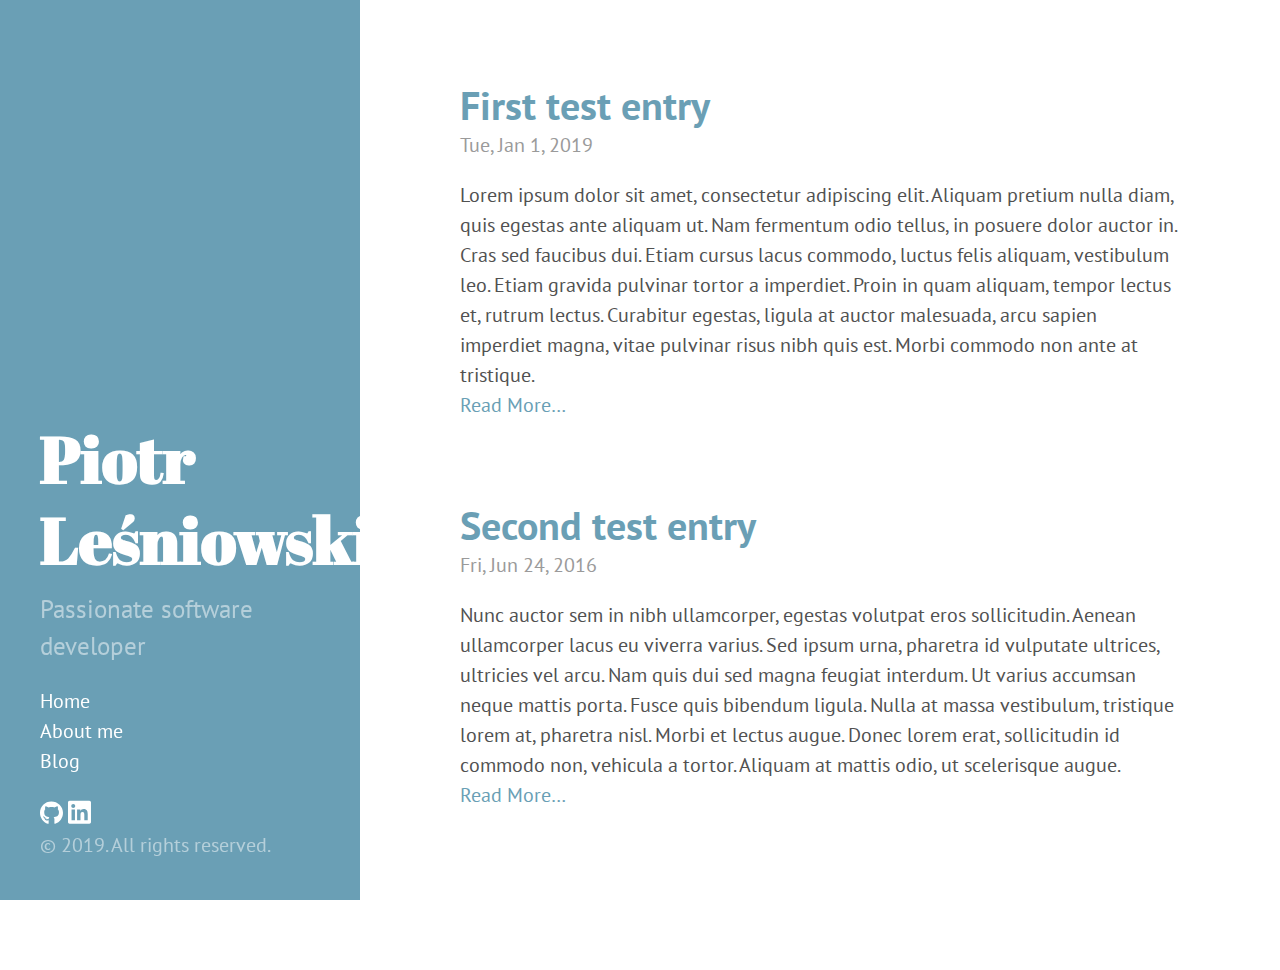
==== posts/index.html @ f8ca3696 "rebuilding site" ====
<!DOCTYPE html>
<html xmlns="http://www.w3.org/1999/xhtml" xml:lang="en-us" lang="en-us">
<head>
  <link href="//gmpg.org/xfn/11" rel="profile">
  <meta http-equiv="content-type" content="text/html; charset=utf-8">
  <meta name="generator" content="Hugo 0.58.2" />

  
  <meta name="viewport" content="width=device-width, initial-scale=1.0">

  <title>Posts &middot; Piotr Leśniowski</title>

  
  <link type="text/css" rel="stylesheet" href="https://pere605.github.io/css/print.css" media="print">
  <link type="text/css" rel="stylesheet" href="https://pere605.github.io/css/poole.css">
  <link type="text/css" rel="stylesheet" href="https://pere605.github.io/css/syntax.css">
  <link type="text/css" rel="stylesheet" href="https://pere605.github.io/css/hyde.css">
  <link type="text/css" rel="stylesheet" href="https://pere605.github.io/css/fa.css">
    <link rel="stylesheet" href="https://fonts.googleapis.com/css?family=Abril+Fatface|PT+Sans:400,400i,700">


  
  <link rel="apple-touch-icon-precomposed" sizes="144x144" href="/apple-touch-icon-144-precomposed.png">
  <link rel="shortcut icon" href="/favicon.png">

  
  <link href="https://pere605.github.io/posts/index.xml" rel="alternate" type="application/rss+xml" title="Piotr Leśniowski" />
  
</head>

  <body class="theme-base-0d ">
  <aside class="sidebar">
  <div class="container sidebar-sticky">
    <div class="sidebar-about">
      <a href="https://pere605.github.io/"><h1>Piotr Leśniowski</h1></a>
      <p class="lead">
       Passionate software developer 
      </p>
    </div>

    <nav>
      <ul class="sidebar-nav">
        <li><a href="https://pere605.github.io/">Home</a> </li>
        <li><a href="/about"> About me </a></li><li><a href="/posts"> Blog </a></li>
      </ul>
    </nav>

    <a href="https://github.com/pere605" target="_blank"><span class="inline-svg" ><svg xmlns="http://www.w3.org/2000/svg" viewBox="0 0 496 512"><path fill="currentColor" d="M165.9 397.4c0 2-2.3 3.6-5.2 3.6-3.3.3-5.6-1.3-5.6-3.6 0-2 2.3-3.6 5.2-3.6 3-.3 5.6 1.3 5.6 3.6zm-31.1-4.5c-.7 2 1.3 4.3 4.3 4.9 2.6 1 5.6 0 6.2-2s-1.3-4.3-4.3-5.2c-2.6-.7-5.5.3-6.2 2.3zm44.2-1.7c-2.9.7-4.9 2.6-4.6 4.9.3 2 2.9 3.3 5.9 2.6 2.9-.7 4.9-2.6 4.6-4.6-.3-1.9-3-3.2-5.9-2.9zM244.8 8C106.1 8 0 113.3 0 252c0 110.9 69.8 205.8 169.5 239.2 12.8 2.3 17.3-5.6 17.3-12.1 0-6.2-.3-40.4-.3-61.4 0 0-70 15-84.7-29.8 0 0-11.4-29.1-27.8-36.6 0 0-22.9-15.7 1.6-15.4 0 0 24.9 2 38.6 25.8 21.9 38.6 58.6 27.5 72.9 20.9 2.3-16 8.8-27.1 16-33.7-55.9-6.2-112.3-14.3-112.3-110.5 0-27.5 7.6-41.3 23.6-58.9-2.6-6.5-11.1-33.3 2.6-67.9 20.9-6.5 69 27 69 27 20-5.6 41.5-8.5 62.8-8.5s42.8 2.9 62.8 8.5c0 0 48.1-33.6 69-27 13.7 34.7 5.2 61.4 2.6 67.9 16 17.7 25.8 31.5 25.8 58.9 0 96.5-58.9 104.2-114.8 110.5 9.2 7.9 17 22.9 17 46.4 0 33.7-.3 75.4-.3 83.6 0 6.5 4.6 14.4 17.3 12.1C428.2 457.8 496 362.9 496 252 496 113.3 383.5 8 244.8 8zM97.2 352.9c-1.3 1-1 3.3.7 5.2 1.6 1.6 3.9 2.3 5.2 1 1.3-1 1-3.3-.7-5.2-1.6-1.6-3.9-2.3-5.2-1zm-10.8-8.1c-.7 1.3.3 2.9 2.3 3.9 1.6 1 3.6.7 4.3-.7.7-1.3-.3-2.9-2.3-3.9-2-.6-3.6-.3-4.3.7zm32.4 35.6c-1.6 1.3-1 4.3 1.3 6.2 2.3 2.3 5.2 2.6 6.5 1 1.3-1.3.7-4.3-1.3-6.2-2.2-2.3-5.2-2.6-6.5-1zm-11.4-14.7c-1.6 1-1.6 3.6 0 5.9 1.6 2.3 4.3 3.3 5.6 2.3 1.6-1.3 1.6-3.9 0-6.2-1.4-2.3-4-3.3-5.6-2z"/></svg>
</span></a>
    <a href="https://www.linkedin.com/in/piotrlesniowski/" target="_blank"><span class="inline-svg" ><svg xmlns="http://www.w3.org/2000/svg" viewBox="0 0 448 512"><path fill="currentColor" d="M416 32H31.9C14.3 32 0 46.5 0 64.3v383.4C0 465.5 14.3 480 31.9 480H416c17.6 0 32-14.5 32-32.3V64.3c0-17.8-14.4-32.3-32-32.3zM135.4 416H69V202.2h66.5V416zm-33.2-243c-21.3 0-38.5-17.3-38.5-38.5S80.9 96 102.2 96c21.2 0 38.5 17.3 38.5 38.5 0 21.3-17.2 38.5-38.5 38.5zm282.1 243h-66.4V312c0-24.8-.5-56.7-34.5-56.7-34.6 0-39.9 27-39.9 54.9V416h-66.4V202.2h63.7v29.2h.9c8.9-16.8 30.6-34.5 62.9-34.5 67.2 0 79.7 44.3 79.7 101.9V416z"/></svg>
</span></a>

    <p>&copy; 2019. All rights reserved. </p>
  </div>
</aside>
    <main class="content container">
    <div class="posts">
<article class="post">
  <h1 class="post-title">
    <a href="https://pere605.github.io/posts/test-blog-entry/">First test entry</a>
  </h1>
  <time datetime="2019-01-01T00:00:00Z" class="post-date">Tue, Jan 1, 2019</time>
  Lorem ipsum dolor sit amet, consectetur adipiscing elit. Aliquam pretium nulla diam, quis egestas ante aliquam ut. Nam fermentum odio tellus, in posuere dolor auctor in. Cras sed faucibus dui. Etiam cursus lacus commodo, luctus felis aliquam, vestibulum leo. Etiam gravida pulvinar tortor a imperdiet. Proin in quam aliquam, tempor lectus et, rutrum lectus. Curabitur egestas, ligula at auctor malesuada, arcu sapien imperdiet magna, vitae pulvinar risus nibh quis est. Morbi commodo non ante at tristique.
  
  <div class="read-more-link">
    <a href="/posts/test-blog-entry/">Read More…</a>
  </div>
  
</article><article class="post">
  <h1 class="post-title">
    <a href="https://pere605.github.io/posts/second-entry/">Second test entry</a>
  </h1>
  <time datetime="2016-06-24T00:00:00Z" class="post-date">Fri, Jun 24, 2016</time>
  Nunc auctor sem in nibh ullamcorper, egestas volutpat eros sollicitudin. Aenean ullamcorper lacus eu viverra varius. Sed ipsum urna, pharetra id vulputate ultrices, ultricies vel arcu. Nam quis dui sed magna feugiat interdum. Ut varius accumsan neque mattis porta. Fusce quis bibendum ligula. Nulla at massa vestibulum, tristique lorem at, pharetra nisl. Morbi et lectus augue. Donec lorem erat, sollicitudin id commodo non, vehicula a tortor. Aliquam at mattis odio, ut scelerisque augue.
  
  <div class="read-more-link">
    <a href="/posts/second-entry/">Read More…</a>
  </div>
  
</article>
</div>
    </main>

    
  </body>
</html>
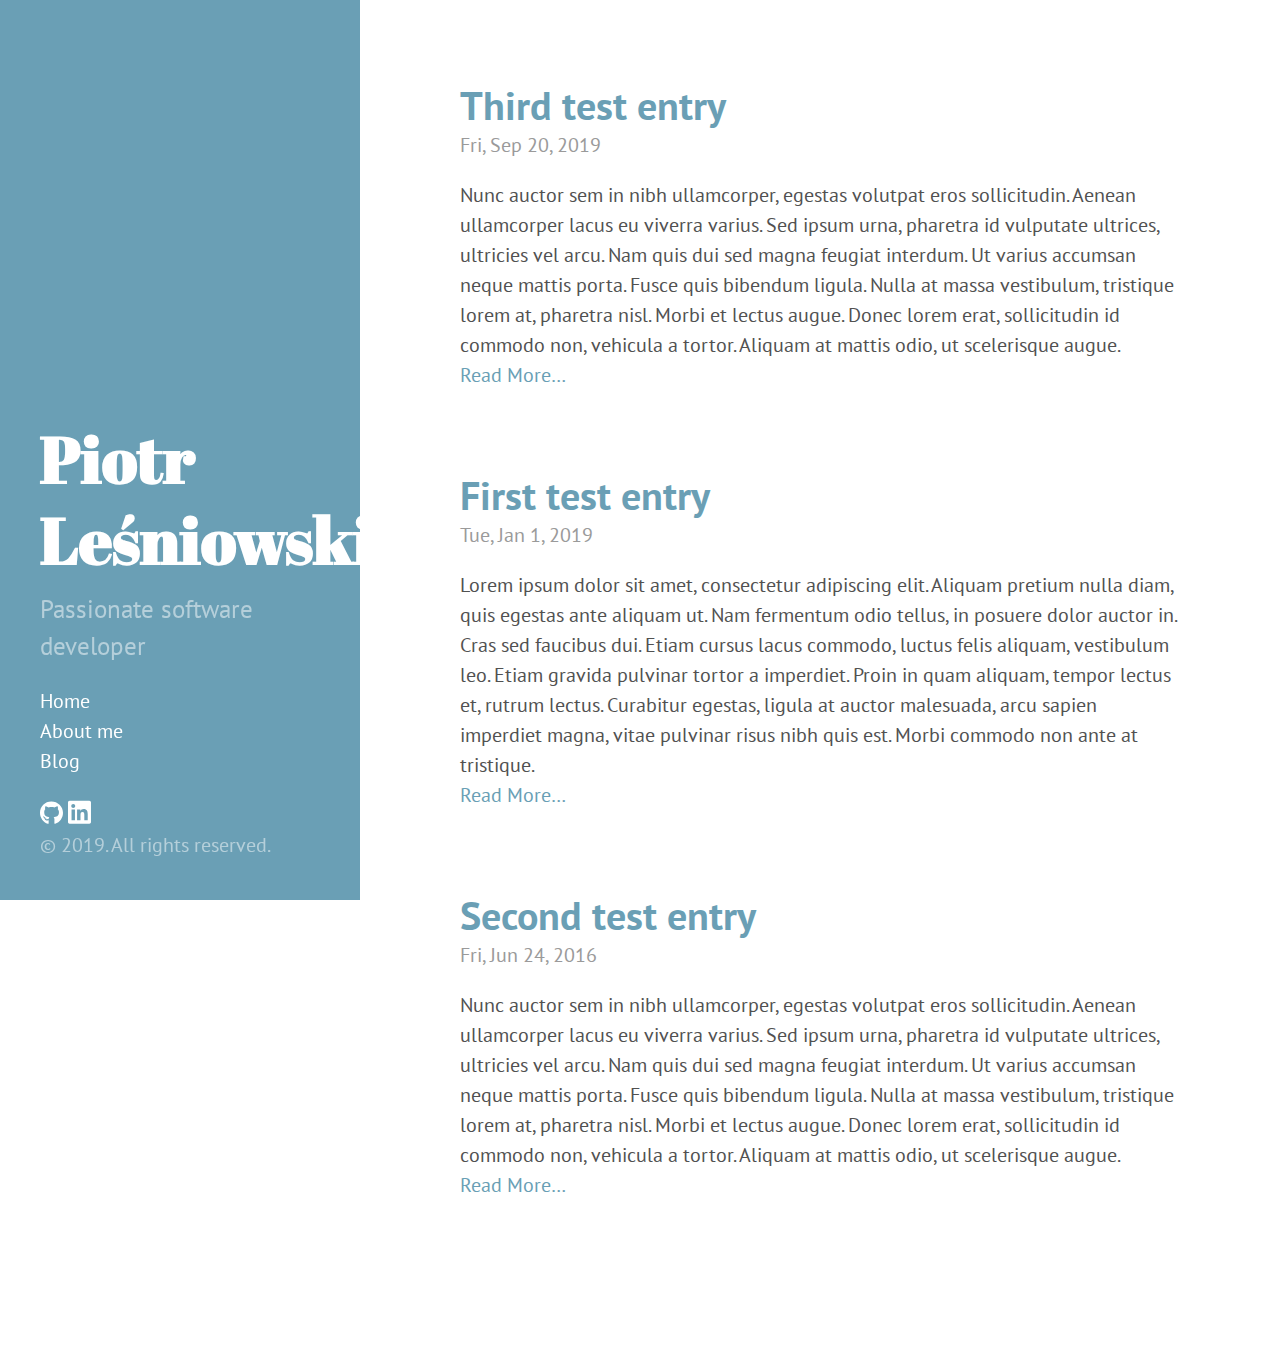
==== commit 87e0a479: "rebuilding site Fri Sep 20 18:09:52 CEST 2019" ====
--- a/posts/index.html
+++ b/posts/index.html
@@ -57,6 +57,17 @@
     <div class="posts">
 <article class="post">
   <h1 class="post-title">
+    <a href="https://pere605.github.io/posts/third-entry/">Third test entry</a>
+  </h1>
+  <time datetime="2019-09-20T00:00:00Z" class="post-date">Fri, Sep 20, 2019</time>
+  Nunc auctor sem in nibh ullamcorper, egestas volutpat eros sollicitudin. Aenean ullamcorper lacus eu viverra varius. Sed ipsum urna, pharetra id vulputate ultrices, ultricies vel arcu. Nam quis dui sed magna feugiat interdum. Ut varius accumsan neque mattis porta. Fusce quis bibendum ligula. Nulla at massa vestibulum, tristique lorem at, pharetra nisl. Morbi et lectus augue. Donec lorem erat, sollicitudin id commodo non, vehicula a tortor. Aliquam at mattis odio, ut scelerisque augue.
+  
+  <div class="read-more-link">
+    <a href="/posts/third-entry/">Read More…</a>
+  </div>
+  
+</article><article class="post">
+  <h1 class="post-title">
     <a href="https://pere605.github.io/posts/test-blog-entry/">First test entry</a>
   </h1>
   <time datetime="2019-01-01T00:00:00Z" class="post-date">Tue, Jan 1, 2019</time>
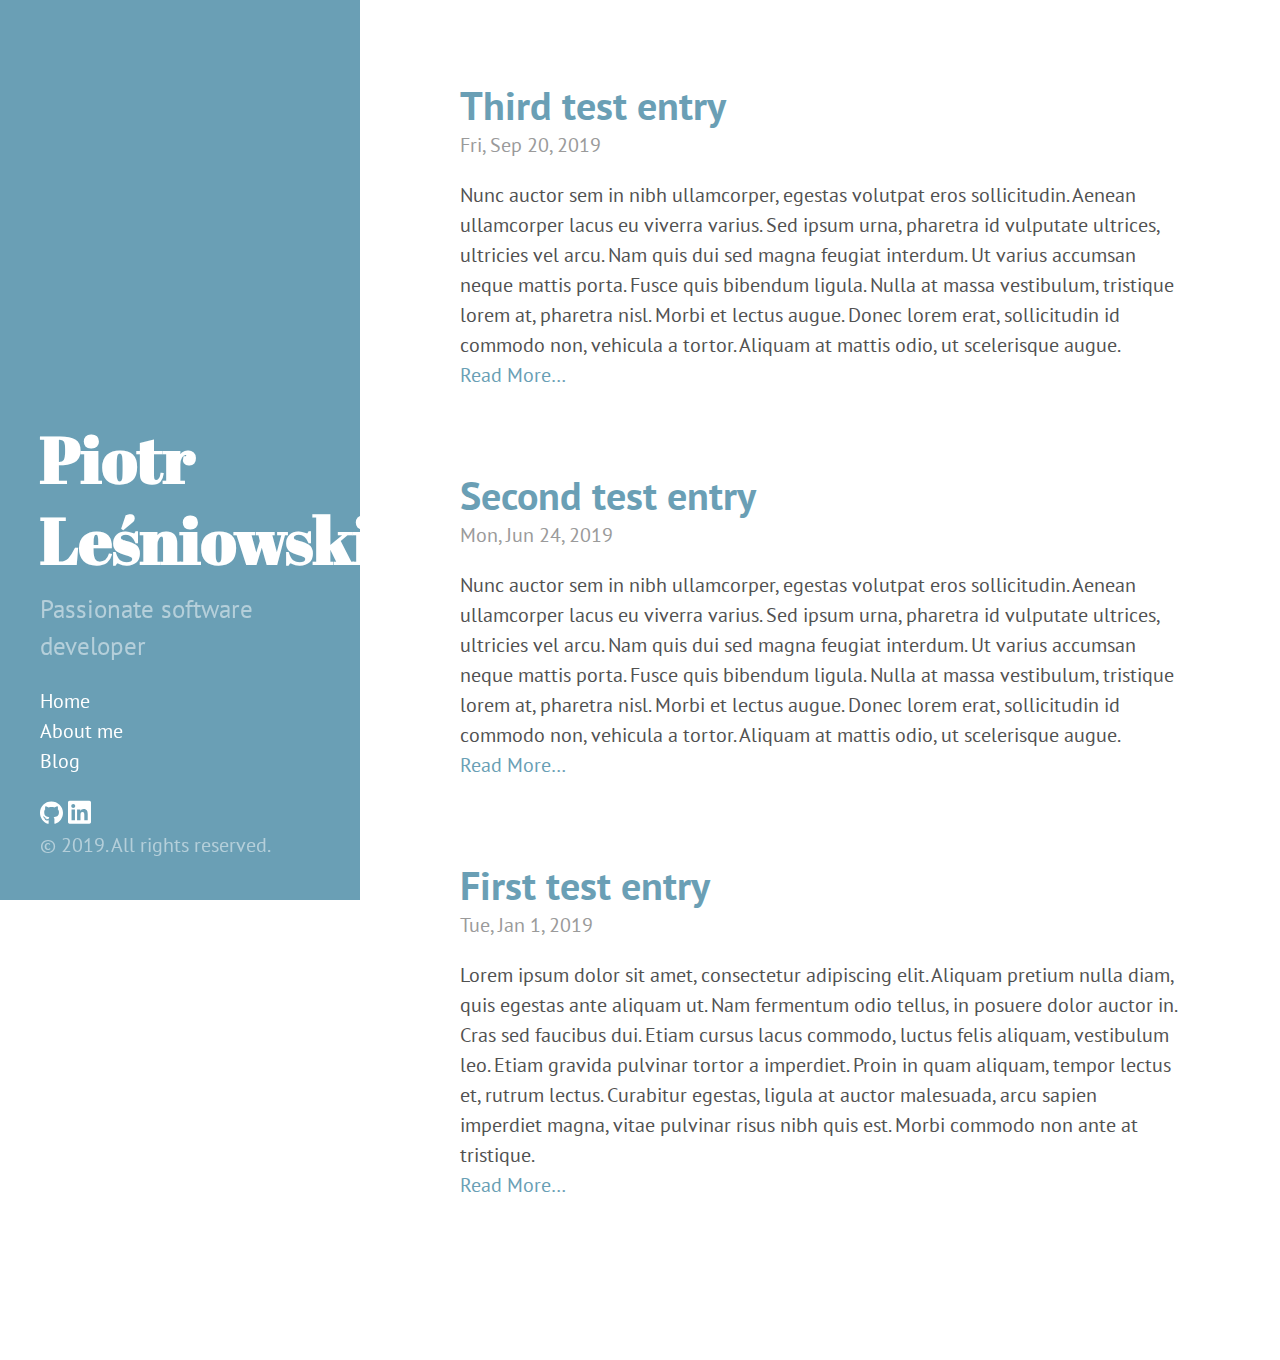
==== commit b42326b0: "rebuilding site Wed Sep 25 16:45:45 CEST 2019" ====
--- a/posts/index.html
+++ b/posts/index.html
@@ -68,6 +68,17 @@
   
 </article><article class="post">
   <h1 class="post-title">
+    <a href="https://pere605.github.io/posts/second-entry/">Second test entry</a>
+  </h1>
+  <time datetime="2019-06-24T00:00:00Z" class="post-date">Mon, Jun 24, 2019</time>
+  Nunc auctor sem in nibh ullamcorper, egestas volutpat eros sollicitudin. Aenean ullamcorper lacus eu viverra varius. Sed ipsum urna, pharetra id vulputate ultrices, ultricies vel arcu. Nam quis dui sed magna feugiat interdum. Ut varius accumsan neque mattis porta. Fusce quis bibendum ligula. Nulla at massa vestibulum, tristique lorem at, pharetra nisl. Morbi et lectus augue. Donec lorem erat, sollicitudin id commodo non, vehicula a tortor. Aliquam at mattis odio, ut scelerisque augue.
+  
+  <div class="read-more-link">
+    <a href="/posts/second-entry/">Read More…</a>
+  </div>
+  
+</article><article class="post">
+  <h1 class="post-title">
     <a href="https://pere605.github.io/posts/test-blog-entry/">First test entry</a>
   </h1>
   <time datetime="2019-01-01T00:00:00Z" class="post-date">Tue, Jan 1, 2019</time>
@@ -77,17 +88,6 @@
     <a href="/posts/test-blog-entry/">Read More…</a>
   </div>
   
-</article><article class="post">
-  <h1 class="post-title">
-    <a href="https://pere605.github.io/posts/second-entry/">Second test entry</a>
-  </h1>
-  <time datetime="2016-06-24T00:00:00Z" class="post-date">Fri, Jun 24, 2016</time>
-  Nunc auctor sem in nibh ullamcorper, egestas volutpat eros sollicitudin. Aenean ullamcorper lacus eu viverra varius. Sed ipsum urna, pharetra id vulputate ultrices, ultricies vel arcu. Nam quis dui sed magna feugiat interdum. Ut varius accumsan neque mattis porta. Fusce quis bibendum ligula. Nulla at massa vestibulum, tristique lorem at, pharetra nisl. Morbi et lectus augue. Donec lorem erat, sollicitudin id commodo non, vehicula a tortor. Aliquam at mattis odio, ut scelerisque augue.
-  
-  <div class="read-more-link">
-    <a href="/posts/second-entry/">Read More…</a>
-  </div>
-  
 </article>
 </div>
     </main>
